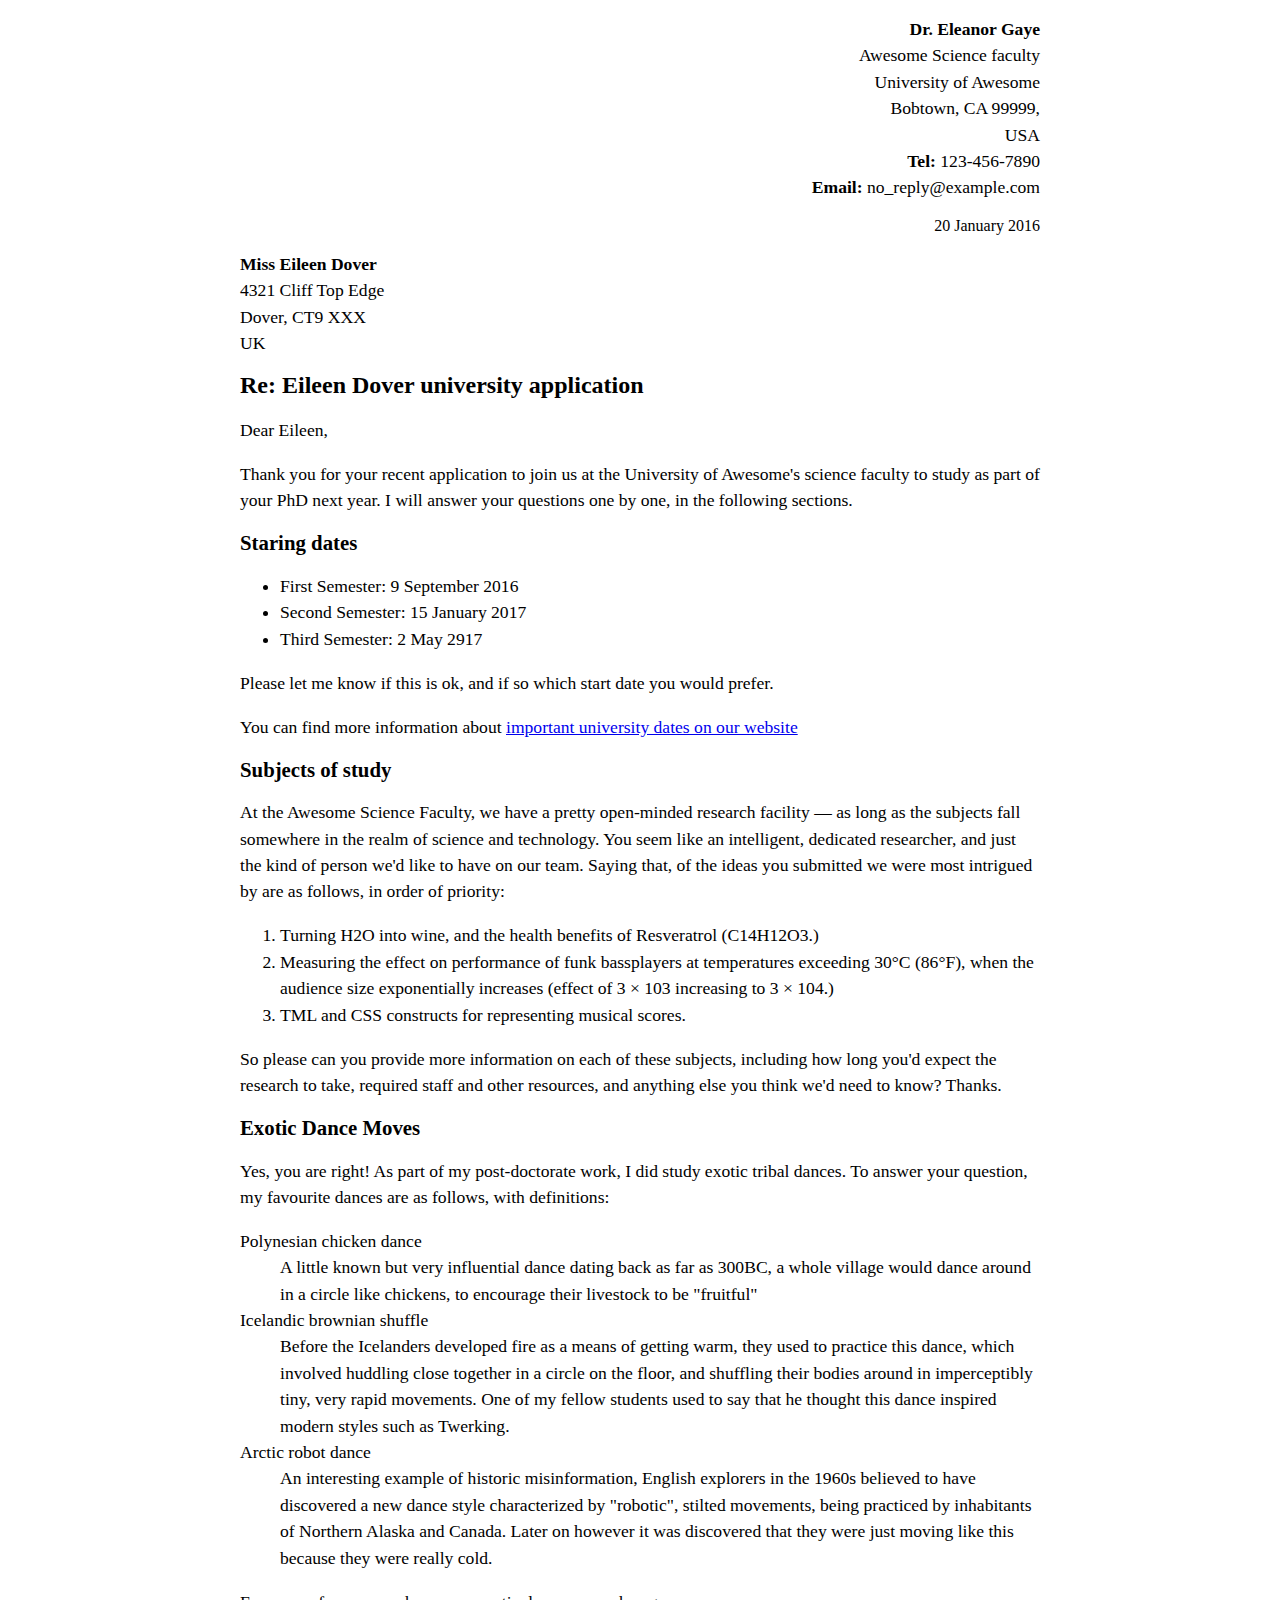
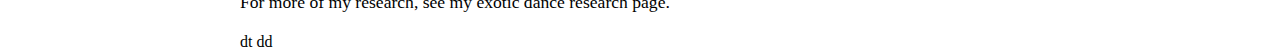
==== letter-markup/index.html @ 300a1244 "Letter" ====
<!DOCTYPE html>
<html lang="en">
<head>
    <meta charset="UTF-8">
    <meta http-equiv="X-UA-Compatible" content="IE=edge">
    <meta name="viewport" content="width=device-width, initial-scale=1.0">
    <meta name="author" content="Lupe Gonzalez">
    <title>Letter Markup</title>
    <style>
        tml {
font-size: 16px;
}
body {
max-width: 800px;
margin: 0 auto;
}
.sender-column {
text-align: right;
}
h1 {
font-size: 1.5rem;
}
h2 {
font-size: 1.3rem;
}
p, ul, ol, dl, address {
font-size: 1.1rem;
}
p, li, dd, dt, address {
line-height: 1.5;
}
address {
font-style: normal;
margin: 1rem 0;
}
.first-paragraph{text-align: left;}
      </style>
</head>
<body>
    <address class= "sender-column">
    <strong> Dr. Eleanor Gaye</strong><br>
    Awesome Science faculty<br>
    University of Awesome<br>
    Bobtown, CA 99999,<br>
    USA<br>
    <strong> Tel:</strong> 123-456-7890<br>
    <strong>Email:</strong> no_reply@example.com
     </address>
    
    <div class="sender-column"> 20 January 2016</div>
    <address>
        <strong>Miss Eileen Dover</strong><br>
        4321 Cliff Top Edge<br>
        Dover, CT9 XXX<br>
        UK  
    </address>
            
         <h1>Re: Eileen Dover university application</h1>
         <p>Dear Eileen,</p>
         <p>  Thank you for your recent application to join us at the University of Awesome's science faculty to study as part of your PhD next year. I will answer your questions one by one, in the following sections.  </p>
      <h2> Staring dates</h2>
      <p>
    <ul>
        <li> First Semester: 9 September 2016</li>
        <li>Second Semester: 15 January 2017</li>
        <Li> Third Semester: 2 May 2917</Li>
    </ul>
      <p>Please let me know if this is ok, and if so which start date you would prefer.</p>
      <p>You can find more information about <a href="http://example.com">important university dates on our website</a> </p>

</p>

      
      <h2>Subjects of study</h2>
      <p>At the Awesome Science Faculty, we have a pretty open-minded research facility — as long as the subjects fall somewhere in the realm of science and technology. You seem like an intelligent, dedicated researcher, and just the kind of person we'd like to have on our team. Saying that, of the ideas you submitted we were most intrigued by are as follows, in order of priority:
    </p>
      <ol>
        <li>Turning H2O into wine, and the health benefits of Resveratrol (C14H12O3.) </li>
        <li> Measuring the effect on performance of funk bassplayers at temperatures exceeding 30°C (86°F), when the audience size exponentially increases (effect of 3 × 103 increasing to 3 × 104.)</li>
     <li> TML and CSS constructs for representing musical scores.</li>
    </ol>
    <p> So please can you provide more information on each of these subjects, including how long you'd expect the research to take, required staff and other resources, and anything else you think we'd need to know? Thanks.</p>
     
    <h2> Exotic Dance Moves</h2>
    <p>Yes, you are right! As part of my post-doctorate work, I did study exotic tribal dances. To answer your question, my favourite dances are as follows, with definitions:
    </p>
    <dl> 
     <dt>Polynesian chicken dance</dt>
     <dd>A little known but very influential dance dating back as far as 300BC, a whole village would dance around in a circle like chickens, to encourage their livestock to be "fruitful"</dd>
        <dt> Icelandic brownian shuffle</dt>
        <dd>Before the Icelanders developed fire as a means of getting warm, they used to practice this dance, which involved huddling close together in a circle on the floor, and shuffling their bodies around in imperceptibly tiny, very rapid movements. One of my fellow students used to say that he thought this dance inspired modern styles such as Twerking. </dd>
        <dt>Arctic robot dance </dt>
        <dd>An interesting example of historic misinformation, English explorers in the 1960s believed to have discovered a new dance style characterized by "robotic", stilted movements, being practiced by inhabitants of Northern Alaska and Canada. Later on however it was discovered that they were just moving like this because they were really cold. </dd>
    </dl>
    <p> For more of my research, see my exotic dance research page.</p>
    

dt dd

</body>
</html>
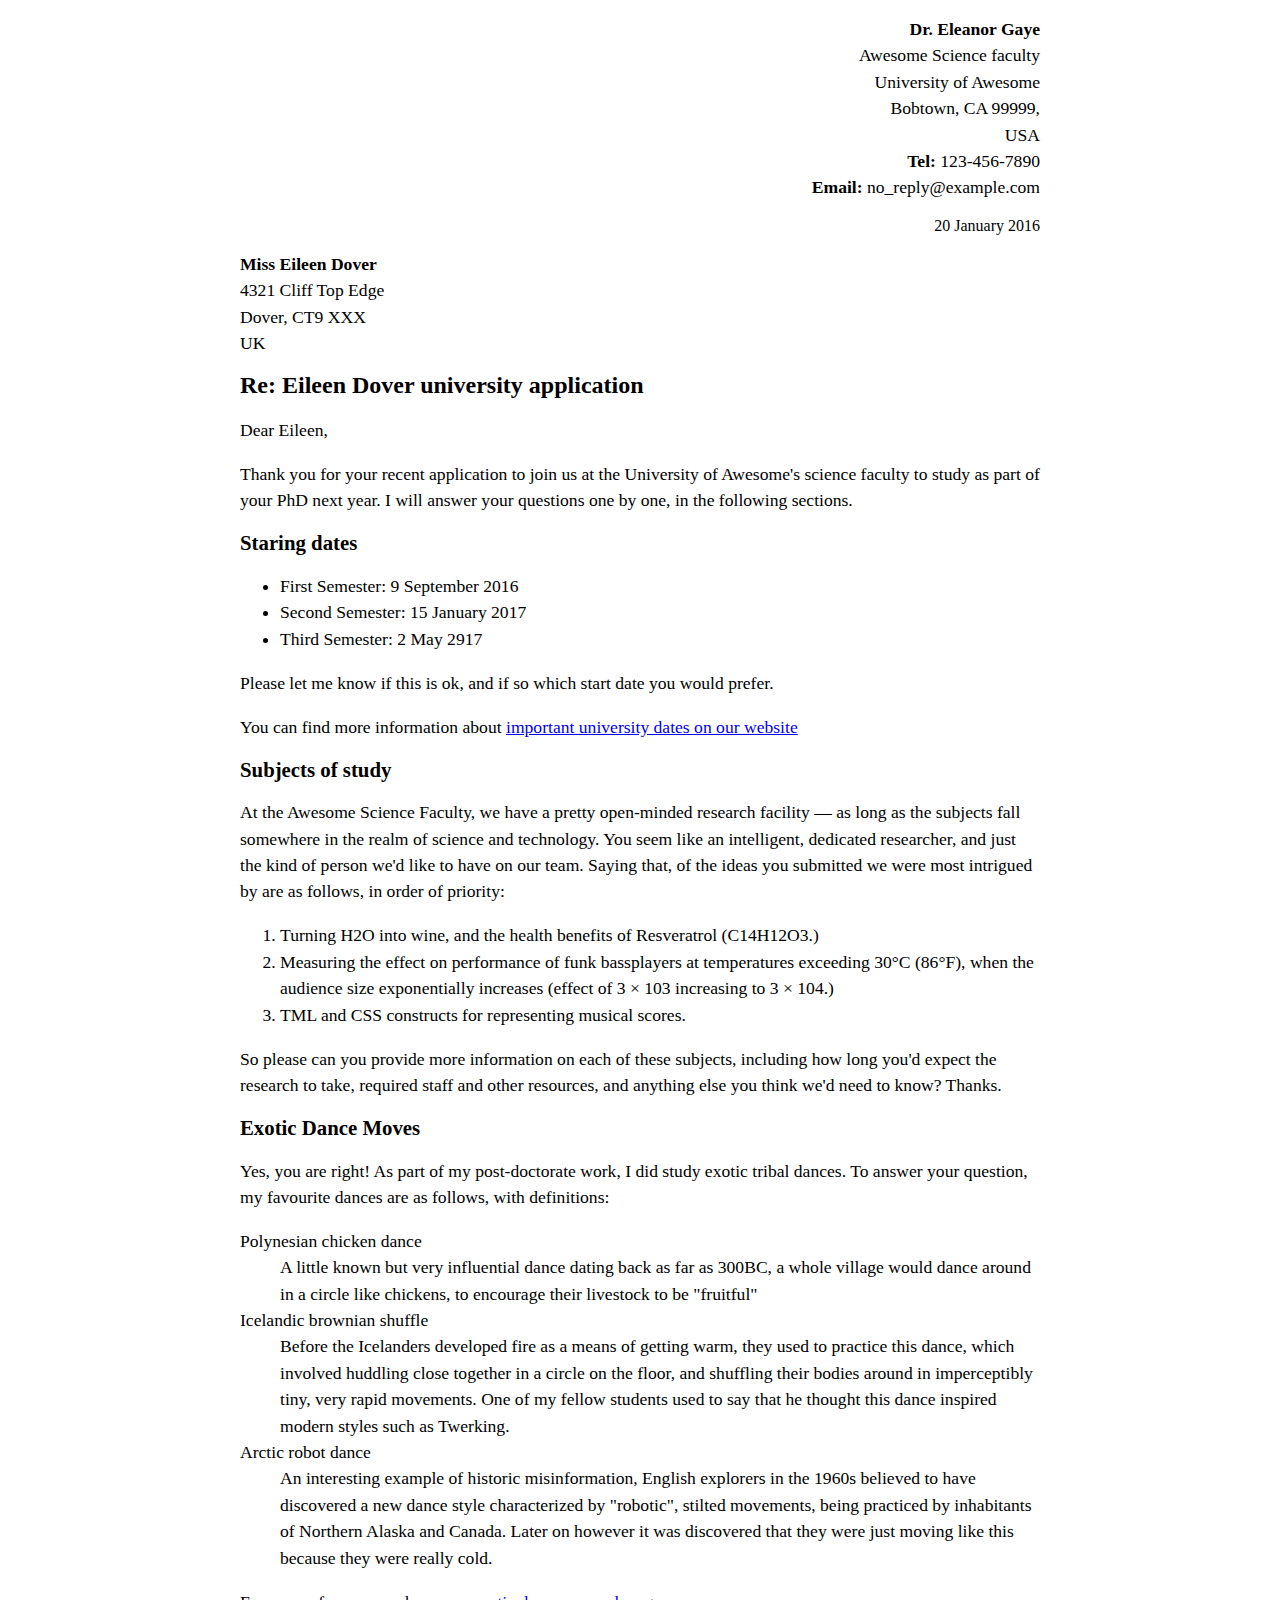
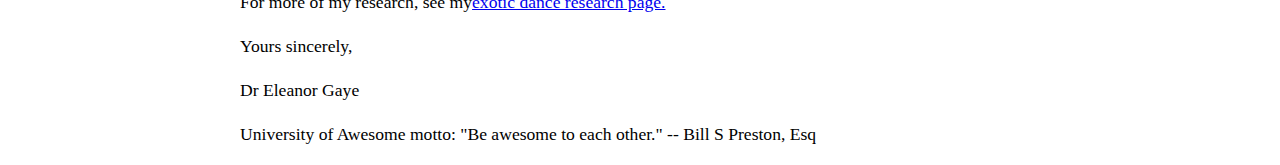
==== commit c0d75935: "Update index.html" ====
--- a/letter-markup/index.html
+++ b/letter-markup/index.html
@@ -92,10 +92,13 @@
         <dt>Arctic robot dance </dt>
         <dd>An interesting example of historic misinformation, English explorers in the 1960s believed to have discovered a new dance style characterized by "robotic", stilted movements, being practiced by inhabitants of Northern Alaska and Canada. Later on however it was discovered that they were just moving like this because they were really cold. </dd>
     </dl>
-    <p> For more of my research, see my exotic dance research page.</p>
-    
+    <p> For more of my research, see my<a href="http://cwu.edu">exotic dance research page.</a> </p>
+    <p>Yours sincerely, </p>
+    <p> Dr Eleanor Gaye</p>
+    <p> University of Awesome motto: "Be awesome to each other." -- Bill S Preston, Esq</p>
 
-dt dd
+
+
 
 </body>
 </html>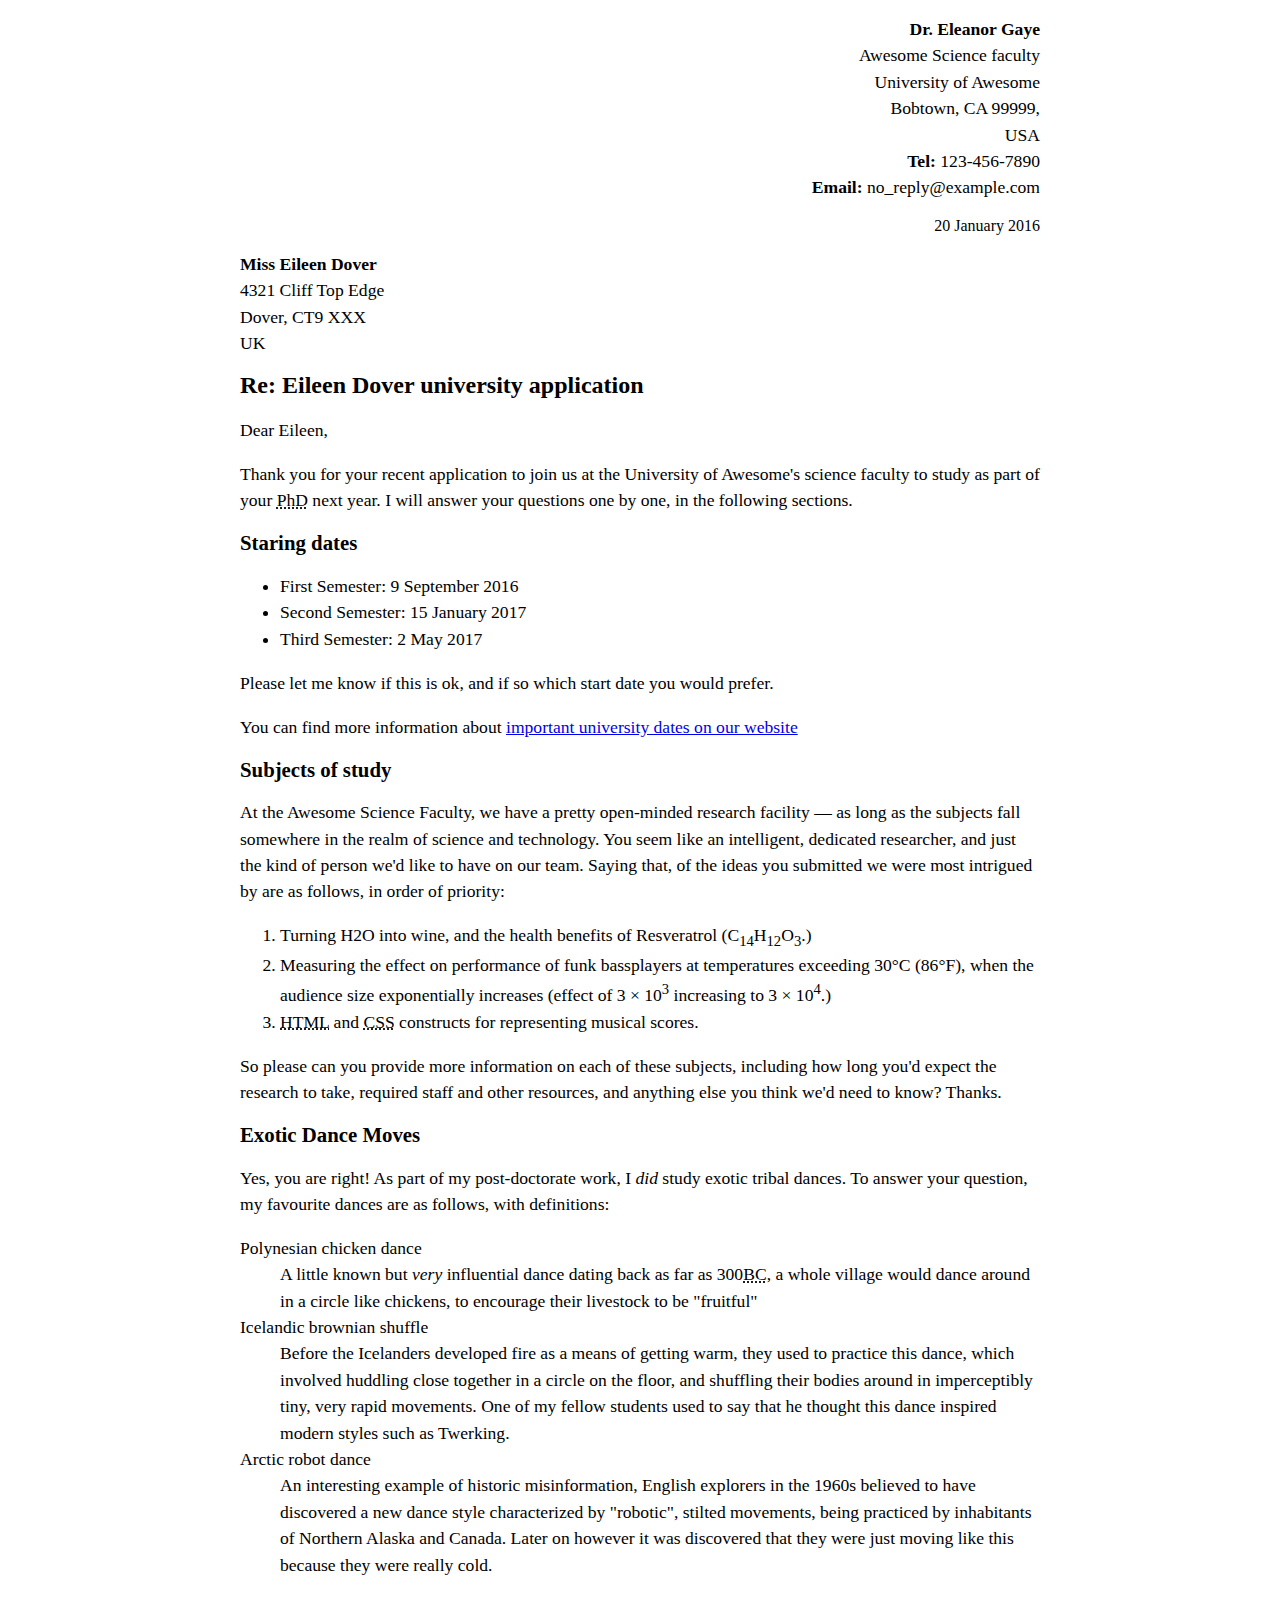
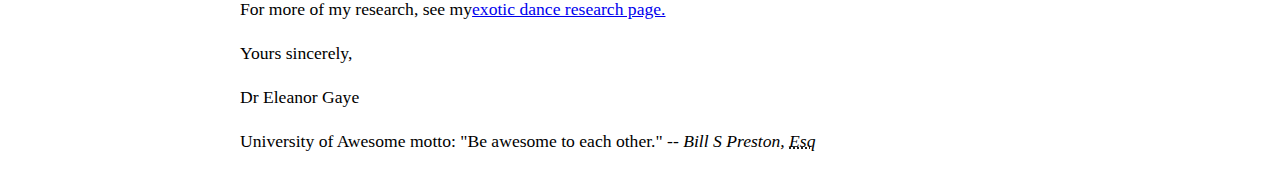
==== commit 121e604b: "Letter update" ====
--- a/letter-markup/index.html
+++ b/letter-markup/index.html
@@ -57,13 +57,13 @@
             
          <h1>Re: Eileen Dover university application</h1>
          <p>Dear Eileen,</p>
-         <p>  Thank you for your recent application to join us at the University of Awesome's science faculty to study as part of your PhD next year. I will answer your questions one by one, in the following sections.  </p>
+         <p>  Thank you for your recent application to join us at the University of Awesome's science faculty to study as part of your <abbr title="Doctorate">PhD</abbr> next year. I will answer your questions one by one, in the following sections.  </p>
       <h2> Staring dates</h2>
       <p>
     <ul>
         <li> First Semester: 9 September 2016</li>
         <li>Second Semester: 15 January 2017</li>
-        <Li> Third Semester: 2 May 2917</Li>
+        <Li> Third Semester: 2 May 2017</Li>
     </ul>
       <p>Please let me know if this is ok, and if so which start date you would prefer.</p>
       <p>You can find more information about <a href="http://example.com">important university dates on our website</a> </p>
@@ -75,18 +75,18 @@
       <p>At the Awesome Science Faculty, we have a pretty open-minded research facility — as long as the subjects fall somewhere in the realm of science and technology. You seem like an intelligent, dedicated researcher, and just the kind of person we'd like to have on our team. Saying that, of the ideas you submitted we were most intrigued by are as follows, in order of priority:
     </p>
       <ol>
-        <li>Turning H2O into wine, and the health benefits of Resveratrol (C14H12O3.) </li>
-        <li> Measuring the effect on performance of funk bassplayers at temperatures exceeding 30°C (86°F), when the audience size exponentially increases (effect of 3 × 103 increasing to 3 × 104.)</li>
-     <li> TML and CSS constructs for representing musical scores.</li>
+        <li>Turning H2O into wine, and the health benefits of Resveratrol (C<sub>14</sub>H<sub>12</sub>O<sub>3</sub>.) </li>
+        <li> Measuring the effect on performance of funk bassplayers at temperatures exceeding 30°C (86°F), when the audience size exponentially increases (effect of 3 × 10<sup>3</sup> increasing to 3 × 10<sup>4</sup>.)</li>
+     <li> <abbr title="Hyper Text Markup Language">HTML</abbr> and <abbr title= "Cascading Style Sheets">CSS</abbr> constructs for representing musical scores.</li>
     </ol>
     <p> So please can you provide more information on each of these subjects, including how long you'd expect the research to take, required staff and other resources, and anything else you think we'd need to know? Thanks.</p>
      
     <h2> Exotic Dance Moves</h2>
-    <p>Yes, you are right! As part of my post-doctorate work, I did study exotic tribal dances. To answer your question, my favourite dances are as follows, with definitions:
+    <p>Yes, you are right! As part of my post-doctorate work, I <em>did</em> study exotic tribal dances. To answer your question, my favourite dances are as follows, with definitions:
     </p>
     <dl> 
      <dt>Polynesian chicken dance</dt>
-     <dd>A little known but very influential dance dating back as far as 300BC, a whole village would dance around in a circle like chickens, to encourage their livestock to be "fruitful"</dd>
+     <dd>A little known but <em>very</em> influential dance dating back as far as 300<abbr title="Before Christ">BC</abbr>, a whole village would dance around in a circle like chickens, to encourage their livestock to be "fruitful"</dd>
         <dt> Icelandic brownian shuffle</dt>
         <dd>Before the Icelanders developed fire as a means of getting warm, they used to practice this dance, which involved huddling close together in a circle on the floor, and shuffling their bodies around in imperceptibly tiny, very rapid movements. One of my fellow students used to say that he thought this dance inspired modern styles such as Twerking. </dd>
         <dt>Arctic robot dance </dt>
@@ -95,7 +95,7 @@
     <p> For more of my research, see my<a href="http://cwu.edu">exotic dance research page.</a> </p>
     <p>Yours sincerely, </p>
     <p> Dr Eleanor Gaye</p>
-    <p> University of Awesome motto: "Be awesome to each other." -- Bill S Preston, Esq</p>
+    <p> University of Awesome motto: "Be awesome to each other." -- <em>Bill S Preston, <abbr title="Esquire"> Esq</abbr></em> </p>
 
 
 
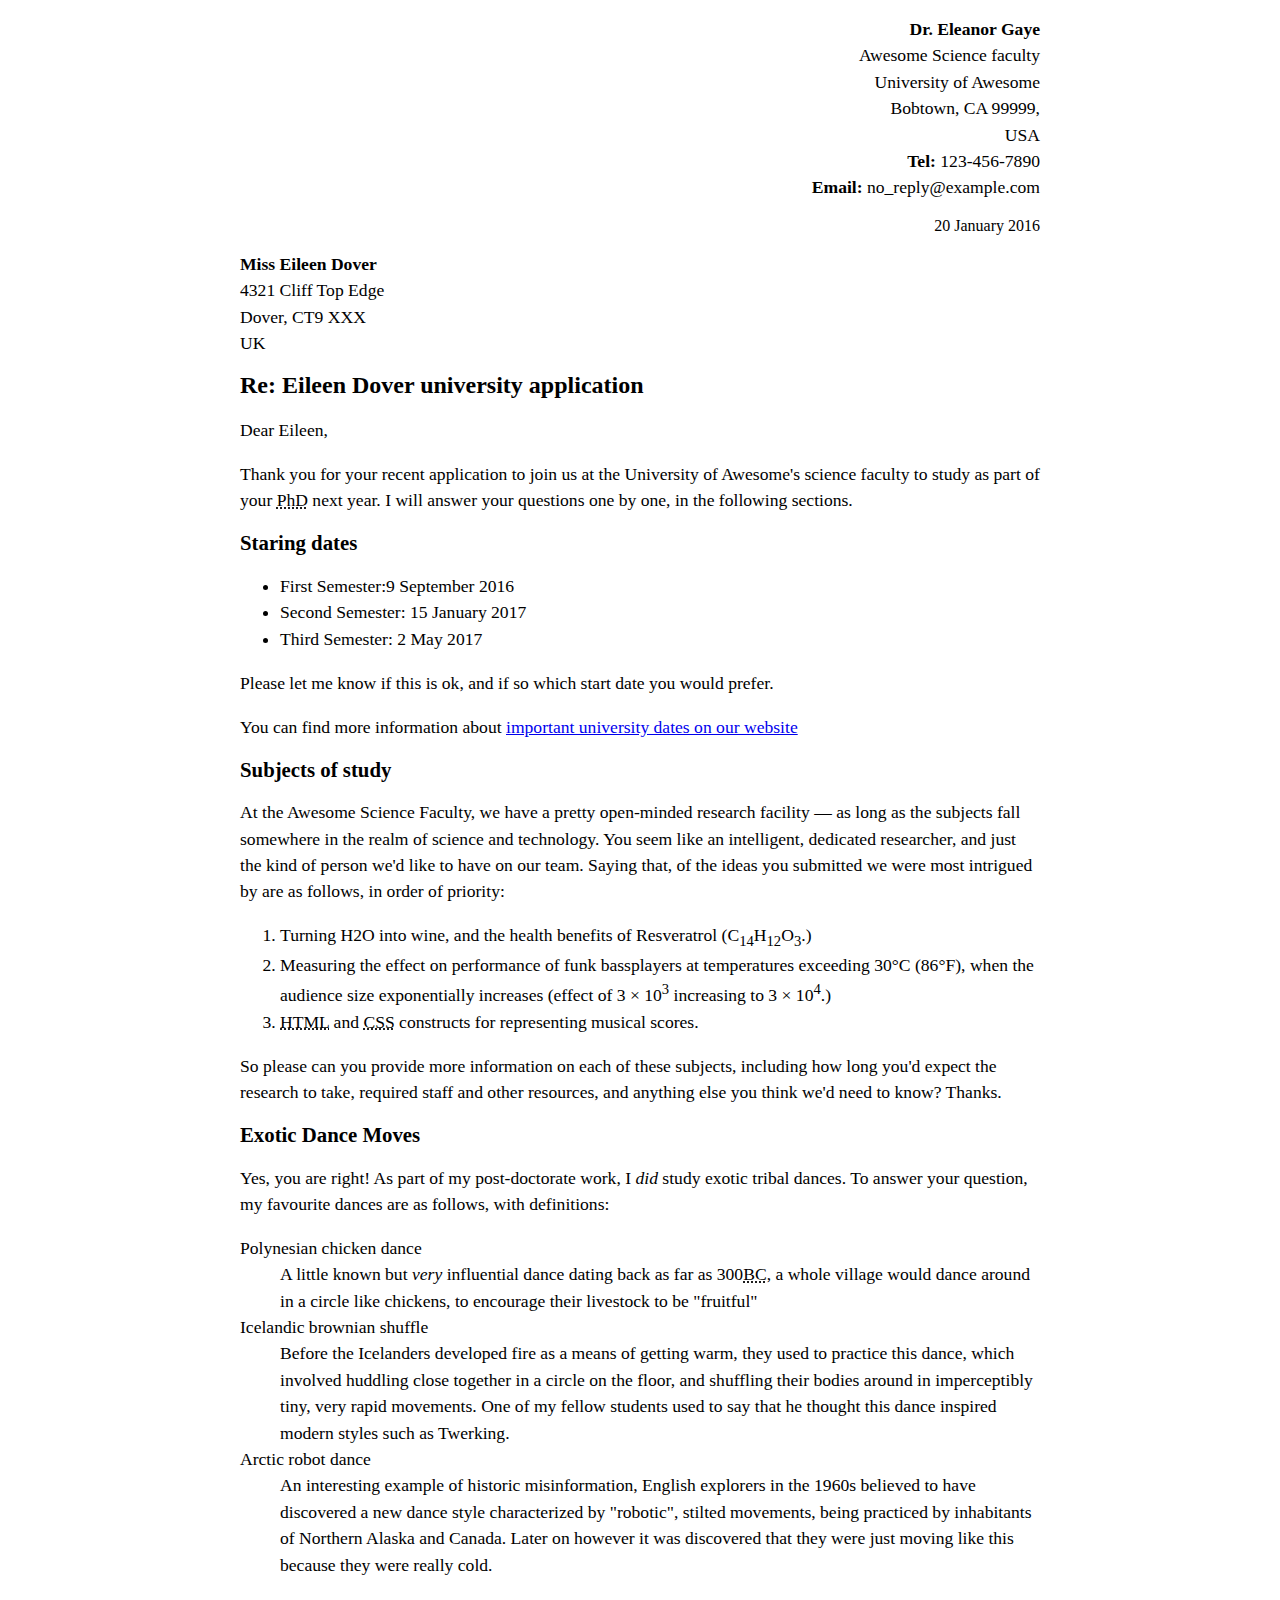
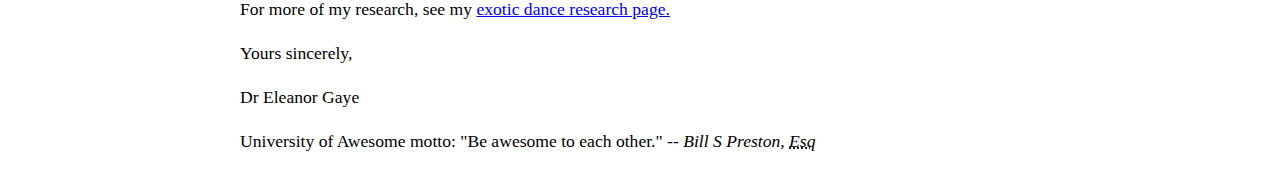
==== commit f4f6d747: "Update index.html" ====
--- a/letter-markup/index.html
+++ b/letter-markup/index.html
@@ -47,7 +47,7 @@
     <strong>Email:</strong> no_reply@example.com
      </address>
     
-    <div class="sender-column"> 20 January 2016</div>
+    <div class="sender-column"> <time datetime="2016-01-20"> 20 January 2016</time></div>
     <address>
         <strong>Miss Eileen Dover</strong><br>
         4321 Cliff Top Edge<br>
@@ -61,9 +61,9 @@
       <h2> Staring dates</h2>
       <p>
     <ul>
-        <li> First Semester: 9 September 2016</li>
-        <li>Second Semester: 15 January 2017</li>
-        <Li> Third Semester: 2 May 2017</Li>
+        <li> First Semester:<time datetime="2016-09-09">9 September 2016</time> </li>
+        <li>Second Semester: <time datetime="2017-01-15">15 January 2017</time></li>
+        <Li> Third Semester: <time datetime="2017-05-02"> 2 May 2017</time></Li>
     </ul>
       <p>Please let me know if this is ok, and if so which start date you would prefer.</p>
       <p>You can find more information about <a href="http://example.com">important university dates on our website</a> </p>
@@ -92,7 +92,7 @@
         <dt>Arctic robot dance </dt>
         <dd>An interesting example of historic misinformation, English explorers in the 1960s believed to have discovered a new dance style characterized by "robotic", stilted movements, being practiced by inhabitants of Northern Alaska and Canada. Later on however it was discovered that they were just moving like this because they were really cold. </dd>
     </dl>
-    <p> For more of my research, see my<a href="http://cwu.edu">exotic dance research page.</a> </p>
+    <p> For more of my research, see my <a href="http://cwu.edu">exotic dance research page.</a> </p>
     <p>Yours sincerely, </p>
     <p> Dr Eleanor Gaye</p>
     <p> University of Awesome motto: "Be awesome to each other." -- <em>Bill S Preston, <abbr title="Esquire"> Esq</abbr></em> </p>
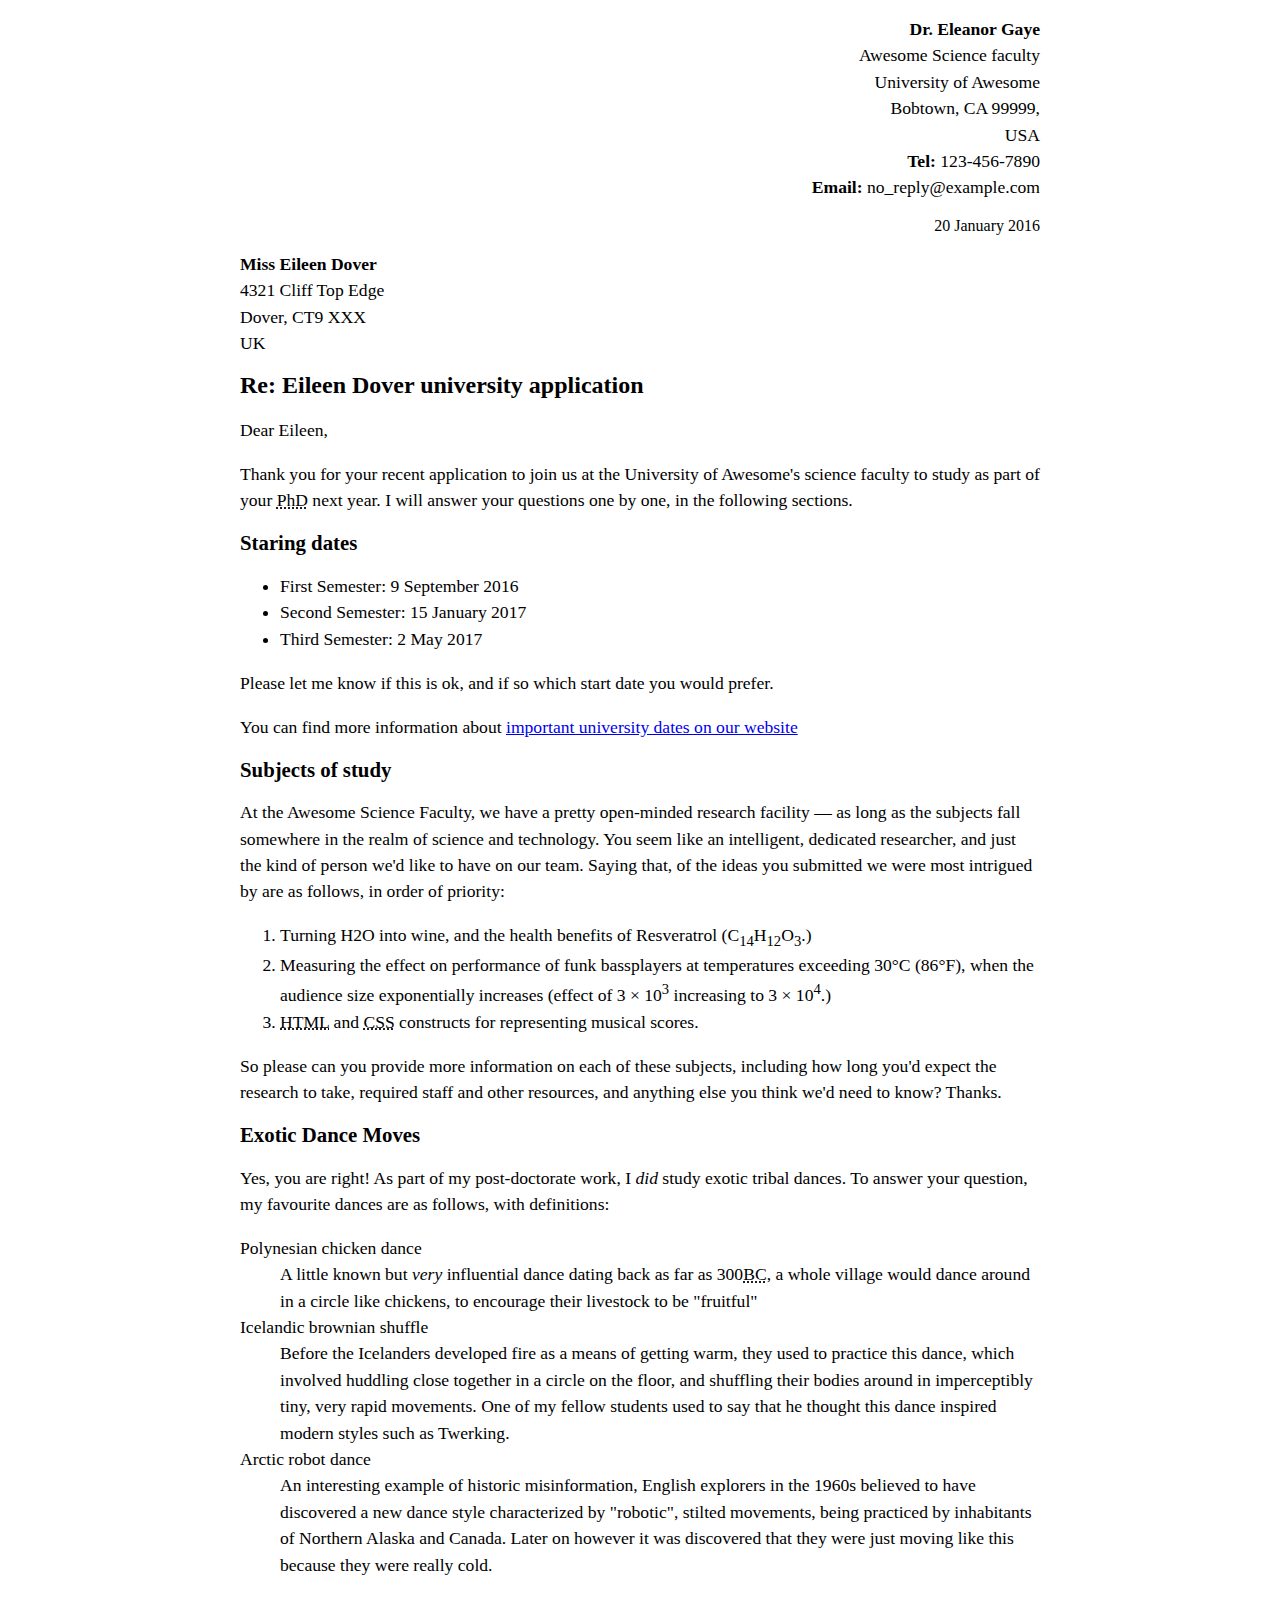
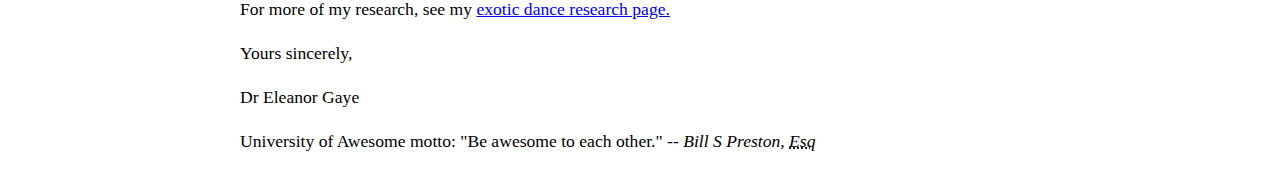
==== commit b62c3550: "Letter inline markup" ====
--- a/letter-markup/index.html
+++ b/letter-markup/index.html
@@ -61,7 +61,7 @@
       <h2> Staring dates</h2>
       <p>
     <ul>
-        <li> First Semester:<time datetime="2016-09-09">9 September 2016</time> </li>
+        <li> First Semester: <time datetime="2016-09-09">9 September 2016</time> </li>
         <li>Second Semester: <time datetime="2017-01-15">15 January 2017</time></li>
         <Li> Third Semester: <time datetime="2017-05-02"> 2 May 2017</time></Li>
     </ul>
